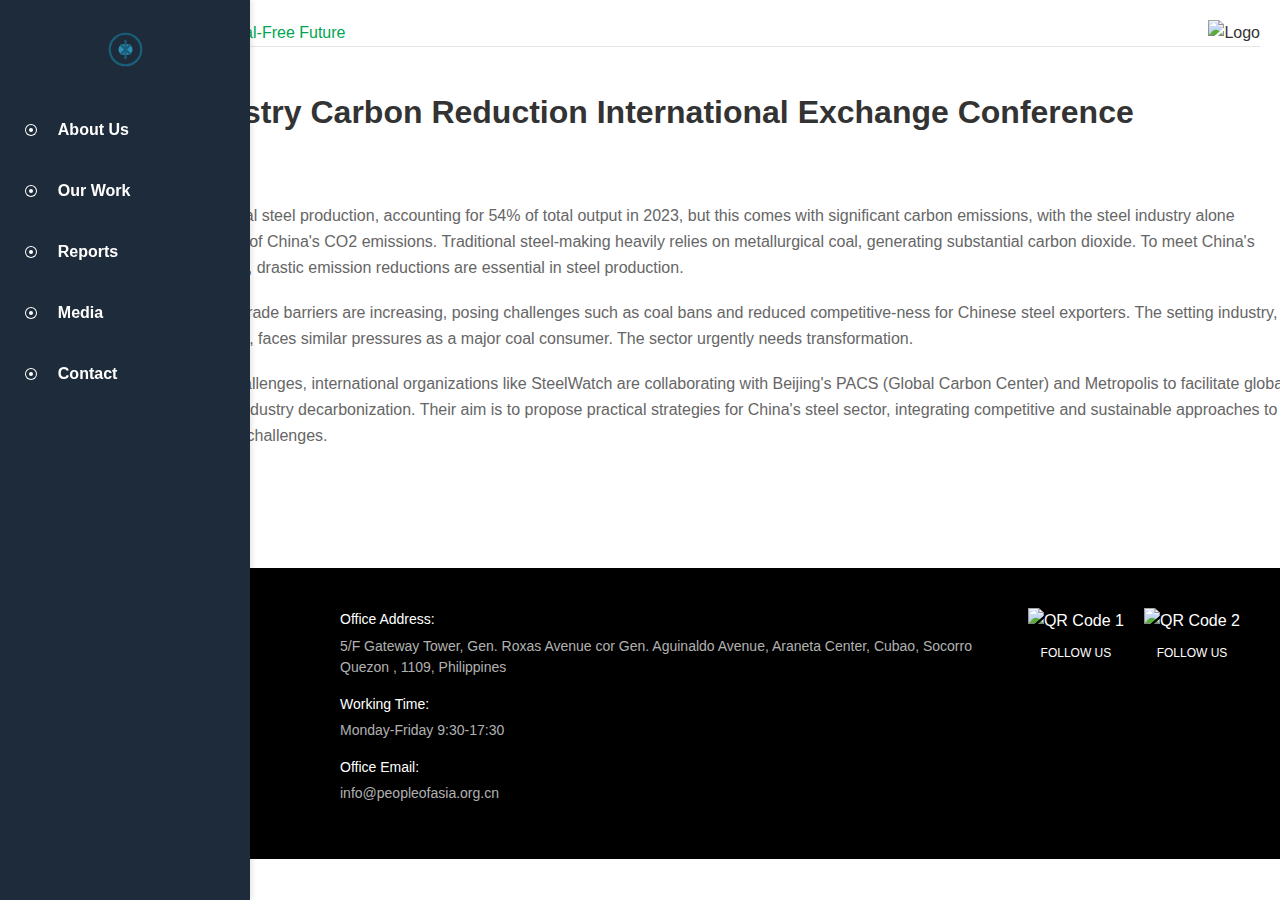
==== article.html @ 384244b8 "add list article .. page" ====
<!DOCTYPE html>
<html lang="en">
<head>
    <meta charset="UTF-8">
    <meta name="viewport" content="width=device-width, initial-scale=1.0">
    <title>Climate Risk Horizons</title>
    <link rel="stylesheet" href="styles.css">
    <link rel="stylesheet" href="base.css">
    <link rel="stylesheet" href="https://cdnjs.cloudflare.com/ajax/libs/font-awesome/6.0.0-beta3/css/all.min.css" integrity="sha384-k6RqeWeci5ZR/Lv4MR0sA0FfDOMpYy2f2w5gF4z5F5V5g5F5V5g5F5V5g5F5" crossorigin="anonymous">
</head>
<body>
    <header>
    <nav class="navbar">
        <div class="logo">
            <a href="/">
                <svg width="40" height="40" viewBox="0 0 40 40" fill="none" xmlns="http://www.w3.org/2000/svg">
                    <circle cx="20" cy="20" r="18" stroke="#1a5f7a" stroke-width="2.5"/>
                    <path d="M12 20C12 16.6863 14.6863 14 18 14H22C25.3137 14 28 16.6863 28 20V20C28 23.3137 25.3137 26 22 26H18C14.6863 26 12 23.3137 12 20V20Z" fill="#2c8fb5"/>
                    <path d="M20 10V30" stroke="#1a5f7a" stroke-width="2.5" stroke-linecap="round"/>
                    <path d="M15 15L25 25" stroke="#1a5f7a" stroke-width="2.5" stroke-linecap="round"/>
                    <path d="M25 15L15 25" stroke="#1a5f7a" stroke-width="2.5" stroke-linecap="round"/>
                </svg>
            </a>
        </div>
        <div class="menu-toggle">
            <i class="fas fa-bars"></i>
        </div>
        <div class="nav-links">
            <div class="dropdown">
                <a href="#about"><div class="dot"></div> <span>About Us</span></a>
                <div class="submenu">
                    <a href="#team">Team</a>
                    <a href="#history">History</a>
                </div>
            </div>
            <div class="dropdown">
                <a href="#work"><div class="dot"></div> <span>Our Work</span></a>
                <div class="submenu">
                    <a href="#projects">Projects</a>
                    <a href="#publications">Publications</a>
                </div>
            </div>
            <div class="dropdown">
                <a href="#reports"><div class="dot"></div><span>Reports</span></a>
                <div class="submenu" style="display: none;">
                    <a href="#annual">Annual Reports</a>
                    <a href="#research">Research Reports</a>
                </div>
            </div>
            <div class="dropdown">
                <a href="#media"><div class="dot"></div><span>Media</span></a>
                <div class="submenu">
                    <a href="#photos">Photos</a>
                    <a href="#videos">Videos</a>
                </div>
            </div>
            <div class="dropdown">
                <a href="#contact"><div class="dot"></div> <span>Contact</span></a>
                <div class="submenu">
                    <a href="#support">Support</a>
                    <a href="#feedback">Feedback</a>
                </div>
            </div>
        </div>
    </nav>
    <header>

    <main>
        <section>
            <div class="article-container">
                <nav class="breadcrumb">
                    <div class="what-we-do">WHAT WE DO</div>
                    <div class="separator">></div>
                    <div class="current-page">Coal-Free Future</div>
                    <div class="logo-container">
                        <img src="https://via.placeholder.com/100x50" alt="Logo">
                    </div>
                </nav>

                <div class="article-content">
                    <h1>Steel Industry Carbon Reduction International Exchange Conference</h1>
                    
                    <div class="article-image">
                        <img src="https://via.placeholder.com/710x430" alt="Steel Industry">
                    </div>

                    <div class="article-text">
                        <p>China dominates global steel production, accounting for 54% of total output in 2023, but this comes with significant carbon emissions, with the steel industry alone contributing over 15% of China's CO2 emissions. Traditional steel-making heavily relies on metallurgical coal, generating substantial carbon dioxide. To meet China's "Dual Carbon Targets", drastic emission reductions are essential in steel production.</p>
                        
                        <p>Internationally, green trade barriers are increasing, posing challenges such as coal bans and reduced competitive-ness for Chinese steel exporters. The setting industry, crucial for steelmaking, faces similar pressures as a major coal consumer. The sector urgently needs transformation.</p>
                        
                        <p>Recognizing these challenges, international organizations like SteelWatch are collaborating with Beijing's PACS (Global Carbon Center) and Metropolis to facilitate global discussions on steel industry decarbonization. Their aim is to propose practical strategies for China's steel sector, integrating competitive and sustainable approaches to meet global transition challenges.</p>
                    </div>
                </div>
            </div>
        </section>
    
    </main>
    <footer>
        <div class="container">
            <div class="footer-content">
                <div class="footer-logo">
                    <img src="https://via.placeholder.com/200x100" alt="People of Asia for Climate Solutions">
                </div>
                <div class="footer-contact-info">
                    <div class="contact-item">
                        <span>Office Address:</span>
                        <p>5/F Gateway Tower, Gen. Roxas Avenue cor Gen. Aguinaldo Avenue, Araneta Center, Cubao, Socorro Quezon , 1109, Philippines</p>
                    </div>
                    <div class="contact-item">
                        <span>Working Time:</span>
                        <p>Monday-Friday 9:30-17:30</p>
                    </div>
                    <div class="contact-item">
                        <span>Office Email:</span>
                        <p>info@peopleofasia.org.cn</p>
                    </div>
                </div>
                <div class="footer-qr-codes">
                    <div class="qr-code">
                        <img src="https://via.placeholder.com/100x100" alt="QR Code 1">
                        <p>FOLLOW US</p>
                    </div>
                    <div class="qr-code">
                        <img src="https://via.placeholder.com/100x100" alt="QR Code 2">
                        <p>FOLLOW US</p>
                    </div>
                </div>
            </div>
        </div>
    </footer>

    <script src="script.js"></script>

</body>
</html>
---- styles.css ----
/* 全局样式 */
:root {
    --primary-color: #1a5f7a;
    --secondary-color: #2c8fb5;
    --text-color: #333;
    --light-bg: #f5f5f5;
    --nav-bg: #1e2b3a;  /* 添加墨蓝色背景 */
}

* {
    margin: 0;
    padding: 0;
    box-sizing: border-box;
}

body {
    font-family: 'Open Sans', sans-serif;
    line-height: 1.6;
    color: var(--text-color);
}

.container {
    max-width: 1200px;
    margin: 0 auto;
    padding: 0 20px;
}

main{
    z-index: 0;
}

/* 导航栏样式 */
.navbar {
    background: var(--nav-bg);
    padding: 1.5rem 0.8rem;
    box-shadow: 2px 0 5px rgba(0,0,0,0.1);
    position: fixed;
    height: 100vh;
    left: 0;
    top: 0;
    width: 70px;
    z-index: 1000;
    display: flex;
    flex-direction: column;
    align-items: center;
    transition: all 0.3s ease;
    overflow: hidden;
}

/* 导航栏圆点样式 */
.dot {
    width: 10px;
    height: 10px;
    border-radius: 50%;
    background-color: white;
    border: 3px solid  var(--nav-bg);
    box-shadow: 0 0 0 1px white;
}

.navbar:hover {
    width: 250px;
}

.logo {
    margin-bottom: 2rem;
    width: 100%;
    display: flex;
    justify-content: center;
    padding: 0.5rem;
}

.logo a {
    display: flex;
    align-items: center;
    justify-content: center;
    transition: transform 0.3s ease;
}

.logo svg {
    width: 35px;
    height: 35px;
}

.nav-links {
    display: flex;
    flex-direction: column;
    gap: 1rem;
    width: 100%;
}

.nav-links a {
    text-decoration: none;
    color: white;
    font-weight: 600;
    transition: all 0.3s ease;
    padding: 0.8rem;
    width: 100%;
    text-align: left;
    white-space: nowrap;
    display: flex;
    align-items: center;
    gap: 1rem;
    position: relative;
    height: 45px; /* 固定高度 */
    box-sizing: border-box;
}

.nav-links a:hover {
    color: var(--secondary-color);
    background: rgba(255, 255, 255, 0.1);
}

.nav-links a i {
    font-size: 1.2rem;
    min-width: 35px;
    text-align: center;
    transition: transform 0.3s ease;
    opacity: 1;
    transform: translateX(0);
}

.nav-links a span {
    opacity: 0;
    transform: translateX(-10px);
    transition: all 0.3s ease;
    display: none;
    white-space: nowrap;
    position: absolute;
    left: 45px; /* 与图标的宽度对应 */
}

.navbar:hover .nav-links a span {
    opacity: 1;
    transform: translateX(0);
    display: inline-block;
}

/* 子菜单样式 */
.navbar .submenu {
    max-height: 0;
    overflow: hidden;
    transition: max-height 0.1s ease-in-out;
    z-index: 1;
}

.navbar .dropdown:hover .submenu {
    max-height: 200px; /* Adjust as needed */
}

/* 子菜单项样式 */
.nav-links .submenu  a {
    text-decoration: none;
    color: #0e6ba8;
    font-weight: 600;
    transition: all 0.3s ease;
    padding: 1.2rem 2.8rem;
    width: 100%;
    text-align: left;
    white-space: nowrap;
    display: flex;
    align-items: center;
    gap: 1rem;
    position: relative;
    height: 25px; /* 固定高度 */
    box-sizing: border-box;
}

.nav-links .submenu  a:hover{
    color: #002c4e;
    background-color: #1178ba;
}

/* 移动端样式调整 */
@media (max-width: 768px) {
    body {
        padding-top: 70px;
    }

    .navbar {
        width: 100%;
        height: 70px;
        padding: 1rem;
        flex-direction: row;
        justify-content: space-between;
        align-items: center;
        position: fixed;
        top: 0;
        left: 0;
        overflow: visible;
        background-color: var(--nav-bg);
    }

    .logo {
        margin-bottom: 0;
        width: auto;
        padding: 0;
    }

    .logo svg {
        width: 30px;
        height: 30px;
    }

    .nav-links {
        display: none;
        position: fixed;
        top: 70px;
        left: 0;
        right: 0;
        bottom: 0;
        background-color: var(--nav-bg);
        padding: 0;
        margin: 0;
        height: calc(100vh - 70px);
        overflow-y: auto;
        flex-direction: column;
        z-index: 999;
        transition: none;
    }

    .nav-links.active {
        display: flex;
    }

    .nav-links a {
        padding: 1rem 1.5rem;
        height: auto;
        width: 100%;
        border-bottom: 1px solid rgba(255, 255, 255, 0.1);
        display: flex;
        align-items: center;
        color: white;
        background: none;
        transition: background-color 0.3s ease;
    }

    .nav-links a:hover {
        background-color: rgba(255, 255, 255, 0.1);
    }

    .nav-links a i {
        min-width: 24px;
        margin-right: 1rem;
        opacity: 1;
        transform: none;
    }

    .nav-links a span {
        position: static;
        opacity: 1;
        transform: none;
        display: inline-block;
        white-space: normal;
        color: white;
    }

    .menu-toggle {
        display: flex;
        align-items: center;
        justify-content: center;
        font-size: 1.5rem;
        color: white;
        cursor: pointer;
        padding: 0.5rem;
        width: 40px;
        height: 40px;
        z-index: 1001;
        background: none;
        border: none;
    }

    .menu-toggle:hover {
        background-color: rgba(255, 255, 255, 0.1);
        border-radius: 4px;
    }

    main {
        margin-left: 0;
        width: 100%;
        padding-top: 0;
    }

    .navbar:hover {
        width: 100%;
    }

    .navbar:hover ~ main {
        margin-left: 0;
        width: 100%;
    }

    .navbar:hover .nav-links a span {
        opacity: 1;
        transform: none;
    }
}

/* 主内容区域样式 */
main {
    margin-left: 70px;
    width: calc(100% - 70px);
    transition: margin-left 0.3s ease, width 0.3s ease;
}

.navbar:hover ~ main {
    margin-left: 250px;
    width: calc(100% - 250px);
}

/* 标题下划线样式 */
.line-container {
    display: flex;
    justify-content: center; /* 水平居中对齐 */
    position: relative; /* 使子元素可以绝对定位 */
}

.line {
    margin: 0; /* 移除之前的margin */
}

.thin-line {
    width: 100%;
    height: 1px;
    background-color: #e5e5e5; /* 更新细线颜色 */
}

.thick-line {
    position: absolute; /* 绝对定位 */
    top: -1px; /* 与细线重叠 */
    width: 280px; /* 粗线宽度 */
    height: 3px; /* 粗线高度 */
    background-color: #f8931f; /* 粗线颜色 */
}

/* 英雄区域样式 */
.hero {
    height: 100vh;
    background: linear-gradient(rgba(0,0,0,0.5), rgba(0,0,0,0.5));
    display: flex;
    align-items: center;
    justify-content: center;
    text-align: center;
    color: white;
    padding-top: 60px;
}

.hero-content {
    max-width: 800px;
    padding: 0 20px;
}

.hero-content h1 {
    font-size: 3.5rem;
    margin-bottom: 1rem;
    font-weight: 700;
}

.hero-content p {
    font-size: 1.5rem;
    opacity: 0.9;
}

/* 关于我们部分样式 */
.about-section {
    padding: 5rem 0;
    background: var(--light-bg);
}

.about-section h2 {
    font-size: 2.5rem;
    margin-bottom: 2rem;
    color: var(--primary-color);
}

.about-section p {
    font-size: 1.1rem;
    max-width: 800px;
    margin: 0 auto;
}

/* 工作展示部分样式 */
.work-section {
    padding: 5rem 0;
    background: white;
}

.work-section h2 {
    font-size: 2.5rem;
    /* margin-bottom: 2rem; */
    color: var(--primary-color);
    text-align: center;
}

.work-grid {
    display: grid;
    grid-template-columns: repeat(auto-fit, minmax(280px, 1fr));
    gap: 2rem;
    margin-top: 2rem;
}

.work-item {
    background: white;
    padding: 2rem;
    border-radius: 8px;
    box-shadow: 0 2px 15px rgba(0,0,0,0.1);
    transition: transform 0.3s ease, box-shadow 0.3s ease;
}

.work-item:hover {
    transform: translateY(-5px);
    box-shadow: 0 5px 20px rgba(0,0,0,0.15);
}

.work-item h3 {
    color: var(--primary-color);
    margin-bottom: 1rem;
    font-size: 1.5rem;
}

.work-item p {
    color: var(--text-color);
    opacity: 0.8;
}

/* 报告部分样式 */
.reports-section {
    padding: 5rem 0;
    background: var(--light-bg);
}

.reports-section h2 {
    font-size: 2.5rem;
    margin-bottom: 2rem;
    color: var(--primary-color);
    text-align: center;
}

.reports-grid {
    display: grid;
    grid-template-columns: repeat(auto-fit, minmax(300px, 1fr));
    gap: 2rem;
    margin-top: 2rem;
}



/* 响应式设计 */
@media (max-width: 768px) {
    .navbar {
        width: 100%;
        height: auto;
        padding: 1rem;
        flex-direction: row;
        justify-content: space-between;
    }

    .logo {
        margin-bottom: 0;
    }

    .nav-links {
        display: none;
    }

    main, footer {
        margin-left: 0;
        width: 100%;
        margin-top: 70px;
    }

    .hero {
        padding-top: 70px;
    }

    .hero-content h1 {
        font-size: 2.5rem;
    }
    
    .hero-content p {
        font-size: 1.2rem;
    }

    .work-grid {
        grid-template-columns: 1fr;
    }
}

/* 动画效果 */
@keyframes fadeIn {
    from {
        opacity: 0;
        transform: translateY(20px);
    }
    to {
        opacity: 1;
        transform: translateY(0);
    }
}

.fade-in {
    animation: fadeIn 1s ease-out;
}

/* 移动端菜单按钮 */
@media (max-width: 768px) {
    .menu-toggle {
        display: block;
        font-size: 1.5rem;
        cursor: pointer;
    }

    .nav-links.active {
        display: flex;
        position: absolute;
        top: 70px;
        left: 0;
        right: 0;
        background:linear-gradient(rgba(0,0,0,0.5), rgba(0,0,0,0.5));
        padding: 1rem;
        box-shadow: 0 2px 5px rgba(0,0,0,0.1);
    }
}

/* 通用部分样式 */
.section {
    padding: 80px 0;
}

.container {
    max-width: 1200px;
    margin: 0 auto;
    padding: 0 20px;
}

h2 {
    font-size: 2.5rem;
    color: #002c4e;

    text-align: center;
}

/* What We Do 部分样式 */
.services-grid {
    display: flex;
    flex-direction: column;
    gap: 40px;
    margin-top: 40px;
}

.service-item {
    display: flex;
    gap: 30px;
    align-items: center;
}

.service-item.reverse {
    flex-direction: row-reverse;
}

.service-content {
    flex: 1;
}

.service-image {
    flex: 1;
}

.service-image img {
    width: 100%;
    height: auto;
    object-fit: cover;
}

.service-category {
    color: #00A551;
    font-size: 14px;
    margin-bottom: 10px;
    text-transform: uppercase;
}

.service-content h3 {
    font-size: 24px;
    margin: 10px 0;
    color: #333;
}

.service-content p {
    color: #666;
    margin-bottom: 20px;
    line-height: 1.6;
}

.read-more {
    display: inline-flex;
    align-items: center;
    color: #00A551;
    text-decoration: none;
    font-size: 14px;
    text-transform: uppercase;
}

.read-more:hover {
    text-decoration: underline;
}

/* 响应式设计 */
@media (max-width: 768px) {
    .service-item {
        flex-direction: column;
    }
    
    .service-item.reverse {
        flex-direction: column;
    }
}

/* News and Events 部分样式 */
.news-grid {
    display: grid;
    grid-template-columns: repeat(auto-fit, minmax(350px, 1fr));
    gap: 30px;
}

.news-item {
    background: #fff;
    border-radius: 10px;
    overflow: hidden;
    box-shadow: 0 4px 15px rgba(0, 0, 0, 0.1);
}

.news-item img {
    width: 100%;
    height: 250px;
    object-fit: cover;
}

.news-content {
    padding: 20px;
}

/* Who We Are Section */
#who-we-are {
    padding: 60px 0;
}

#who-we-are h2 {
    text-align: center;
    color: #003366;
    margin-bottom: 10px;
}

.join-us {
    display: flex;
    gap: 40px;
    margin: 40px 0;
    align-items: flex-start;
}

.join-text {
    flex: 1;
}

.join-text h3 {
    color: #00A651;
    margin-bottom: 20px;
    font-size: 24px;
}

.join-photo {
    width: 45%;
    border-radius: 8px;
}

.board-members {
    margin: 60px 0;
}

.board-members h3 {
    color: #00A651;
    margin-bottom: 20px;
    font-size: 24px;
}

.board-members > p {
    margin-bottom: 40px;
    line-height: 1.6;
}

.members-grid {
    display: grid;
    grid-template-columns: repeat(3, 1fr);
    gap: 30px;
}

.member-card {
    position: relative;
    overflow: hidden;
    border-radius: 8px;
}

.member-card:hover .member-info {
    opacity: 0;
    transition: opacity 0.1s ease;
}

.member-card:hover .member-info-out {
    display: block;
    transform: translateY(-100%);
    transition: transform 0.3s ease;
}

.member-card img {
    width: 100%;
    height: auto;
    display: block;
}

.member-info{
    padding: 15px;
    background: rgba(255, 255, 255, 0.5); /* 设置为半透明白色 */
    position: absolute;
    bottom: 0;
    left: 0;
    width: 100%;
}

.member-info h4 {
    color: #333;
    margin-bottom: 5px;
}

.member-info .designation p {
    color: #666;
    font-size: 14px;
}

.member-info .description p {
    color: #666;
    font-size: 14px;
}

.member-info-out{
    display: none;
    position: absolute;
    bottom: -390px;
    left: 0;
    width: 100%;
    transition: transform 0.3s ease;
    padding: 15px;
    background: rgba(255, 255, 255, 0.5); /* 设置为半透明白色 */
    overflow: hidden;
}

.member-info-out h4 {
    color: #333;
    margin-bottom: 5px;
}

.member-info-out .designation p {
    color: #666;
    font-size: 14px;
}

.member-info-out .description p {
    color: #666;
    font-size: 14px;
}

.cooperative-partners {
    margin: 60px 0;
}

.cooperative-partners h3 {
    color: #00A651;
    margin-bottom: 20px;
    font-size: 24px;
}

.cooperative-partners > p {
    margin-bottom: 40px;
    line-height: 1.6;
}

.partners-grid {
    display: grid;
    grid-template-columns: repeat(5, 1fr);
    gap: 20px;
    align-items: center;
}

.partners-grid img {
    width: 100%;
    height: auto;
    filter: grayscale(100%);
    transition: filter 0.3s ease;
}

.partners-grid img:hover {
    filter: grayscale(0%);
}

.job-ads {
    margin: 60px 0;
}

.job-ads h3 {
    color: #00A651;
    margin-bottom: 20px;
    font-size: 24px;
}

.job-content {
    display: flex;
    gap: 40px;
    align-items: flex-start;
}

.job-text {
    flex: 1;
}

.job-photo {
    width: 45%;
    border-radius: 8px;
}

.read-more {
    display: inline-block;
    color: #00A651;
    text-decoration: none;
    margin-top: 20px;
}

/* Responsive Styles */
@media (max-width: 1024px) {
    .members-grid {
        grid-template-columns: repeat(2, 1fr);
    }
    
    .partners-grid {
        grid-template-columns: repeat(3, 1fr);
    }
}

@media (max-width: 768px) {
    .join-us, .job-content {
        flex-direction: column;
    }
    
    .join-photo, .job-photo {
        width: 100%;
        margin-top: 20px;
    }
    
    .members-grid {
        grid-template-columns: repeat(2, 1fr);
    }
    
    .partners-grid {
        grid-template-columns: repeat(2, 1fr);
    }
}

@media (max-width: 480px) {
    .members-grid, .partners-grid {
        grid-template-columns: 1fr;
    }
}



/* Swiper Styles */
.swiper-container {
    position: relative;
    width: 100%;
    height: 100vh;
    overflow: hidden;
}

.mySwiper2 {
    width: 100%;
    height: calc(100vh - 100px);
}

.mySwiper {
    height: 100px;
    box-sizing: border-box;
    padding: 10px 0;
    position: absolute;
    bottom: 0;
    left: 0;
    width: 100%;
    background: rgba(0, 0, 0, 0.5);
    display: flex;
    justify-content: center;
}

.mySwiper .swiper-wrapper{
    display: flex;
    justify-content: center; /* 确保居中 */
    align-items: center; /* 垂直居中 */
    flex-wrap: nowrap; /* 确保不换行 */
}

.mySwiper .swiper-wrapper .swiper-slide {
    width: 115px;
    height: 70px;
    opacity: 0.4;
    cursor: pointer;
    flex: 0 0 115px; /* 确保宽度固定 */
    flex-shrink: 0; /* 防止缩小 */
    background-color: #0e6ba8;
    
}

.mySwiper .swiper-slide img {
    width: 100%;
    height: auto; /* 自适应高度 */
    max-width: 115px; /* 最大宽度 */
    max-height: 70px; /* 最大高度 */
    border: 1px solid #fff;
    object-fit: contain; /* 保持比例 */
}

.mySwiper .swiper-wrapper .swiper-slide-thumb-active {
    opacity: 1;
}

.swiper-slide img {
    display: block;
    width: 100%;
    height: 100%;
    object-fit: cover;
}

.swiper-button-next,
.swiper-button-prev {
    color: #fff;
    background: rgba(0, 0, 0, 0.5);
    width: 40px;
    height: 40px;
    border-radius: 50%;
    transition: background 0.3s ease;
}

.swiper-button-next:hover,
.swiper-button-prev:hover {
    background: rgba(0, 0, 0, 0.7);
}

.swiper-button-next:after,
.swiper-button-prev:after {
    font-size: 20px;
}

/* News Section Styles */
#news {
    padding: 60px 0;
}

#news h2 {
    text-align: center;
    color: #003366;
    margin-bottom: 10px;
}

.read-more-container {
    text-align: center;
    margin-bottom: 40px;
}

.read-more {
    display: inline-block;
    padding: 5px 15px;
    border: 1px solid #ccc;
    border-radius: 20px;
    color: #666;
    font-size: 14px;
}

/* Press Center Styles */
.press-center {
    margin-bottom: 60px;
}

.press-center h3 {
    color: #00A651;
    margin-bottom: 30px;
    font-size: 24px;
}

.news-grid {
    display: grid;
    grid-template-columns: repeat(3, 1fr);
    gap: 30px;
    margin-bottom: 40px;
}

.news-item {
    background: #fff;
    box-shadow: 0 2px 10px rgba(0,0,0,0.1);
    border-radius: 8px;
    overflow: hidden;
}

.news-item img {
    width: 100%;
    height: 200px;
    object-fit: cover;
}

.news-item h4 {
    padding: 20px 20px 10px;
    font-size: 18px;
    color: #333;
    line-height: 1.4;
}

.news-item p {
    padding: 0 20px;
    color: #666;
    font-size: 14px;
    line-height: 1.6;
    margin-bottom: 20px;
}

.read-continue {
    display: block;
    padding: 0 20px 20px;
    color: #00A651;
    text-decoration: none;
    font-size: 14px;
}

/* Report Center Styles */
.report-center h3 {
    color: #00A651;
    margin-bottom: 30px;
    font-size: 24px;
}

.report-grid {
    display: grid;
    grid-template-columns: repeat(4, 1fr);
    gap: 20px;
}

.report-item {
    position: relative;
    aspect-ratio: 3/4;
    overflow: hidden;
    border-radius: 8px;
    box-shadow: 0 2px 10px rgba(0,0,0,0.1);
}

.report-item img {
    width: 100%;
    height: 100%;
    object-fit: cover;
    transition: transform 0.3s ease;
}

.report-item:hover img {
    transform: scale(1.05);
}

/* Responsive Styles */
@media (max-width: 1024px) {
    .news-grid {
        grid-template-columns: repeat(2, 1fr);
    }
    
    .report-grid {
        grid-template-columns: repeat(3, 1fr);
    }
}

@media (max-width: 768px) {
    .news-grid {
        grid-template-columns: 1fr;
    }
    
    .report-grid {
        grid-template-columns: repeat(2, 1fr);
    }
}

@media (max-width: 480px) {
    .report-grid {
        grid-template-columns: 1fr;
    }
}

/* where-we-are Section */
#where-we-are {
    padding: 60px 0;
}

#where-we-are h2 {
    text-align: center;
    color: #003366;
    margin-bottom: 10px;
}

#where-we-are .where-text{
    padding: 10px;
 
    color: #666;
    font-size: 16px;
    line-height: 1.6;
    margin-bottom: 40px
}

.read-more-section {
    text-align: center;
    margin: 40px 0;
}

.read-more-btn {
    display: inline-flex;
    flex-direction: column;
    align-items: center;
    text-decoration: none;
    color: #00A651;
}

.read-more-text {
    font-size: 16px;
    font-weight: 500;
    margin-bottom: 10px;
}

.read-more-lines {
    position: relative;
    width: 40px;
    height: 20px;
}

.read-more-lines::before,
.read-more-lines::after {
    content: '';
    position: absolute;
    left: 50%;
    transform: translateX(-50%);
    width: 100%;
    height: 2px;
    background-color: #00A651;
}

.read-more-lines::before {
    top: 0;
}

.read-more-lines::after {
    bottom: 0;
}

.contact-section {
    display: flex;
    gap: 40px;
    margin-top: 60px;
}

.contact-info {
    flex: 1;
}

.info-item {
    display: flex;
    gap: 20px;
    margin-bottom: 30px;
}

.info-icon {
    width: 40px;
    height: 40px;
    background-color: #00A651;
    border-radius: 50%;
    display: flex;
    align-items: center;
    justify-content: center;
    color: white;
}

.info-content h3 {
    color: #00A651;
    font-size: 14px;
    margin-bottom: 5px;
}

.info-content p {
    color: #666;
    font-size: 14px;
    line-height: 1.5;
}

.contact-form {
    flex: 1;
}

.contact-form h3 {
    color: #333;
    margin-bottom: 20px;
}

.form-row {
    display: flex;
    gap: 20px;
    margin-bottom: 20px;
}

.contact-form input,
.contact-form textarea {
    width: 100%;
    padding: 12px;
    border: 1px solid #ddd;
    border-radius: 4px;
    margin-bottom: 20px;
    background-color: #f5f5f5;
}

.contact-form textarea {
    height: 150px;
    resize: none;
}

.send-message-btn {
    background-color: #00A651;
    color: white;
    padding: 12px 30px;
    border: none;
    border-radius: 4px;
    cursor: pointer;
    font-weight: 500;
    transition: background-color 0.3s;
}

.send-message-btn:hover {
    background-color: #008c44;
}
---- base.css ----
.breadcrumb {
    display: flex;
    align-items: center;
    justify-content: space-between; /* 使内容分散对齐 */
    margin-bottom: 40px;
    border-bottom: 1px solid #e5e5e5;
}

.logo-container {
    margin-left: auto; /* 将logo推到右边 */
}


/* 全局样式 */
:root {
    --primary-color: #1a5f7a;
    --secondary-color: #2c8fb5;
    --text-color: #333;
    --light-bg: #f5f5f5;
    --nav-bg: #1e2b3a;  /* 添加墨蓝色背景 */
}

* {
    margin: 0;
    padding: 0;
    box-sizing: border-box;
}

body {
    font-family: 'Open Sans', sans-serif;
    line-height: 1.6;
    color: var(--text-color);
}

.container {
    max-width: 1800px;
    margin: 0 auto;
    padding: 0 20px;
}

main{
    z-index: 0;
}



/* 文章内容样式 */
.article-container {
    max-width: 1800px;
    margin: 0 auto;
    padding: 20px;
    margin-bottom: 5rem;
}

.article-content{
    width: 1200px;
    margin: auto;
}

.breadcrumb {
    display: flex;
    align-items: center;
    gap: 10px;
    margin-bottom: 40px;
}

.index-page-title {
    font-weight: bold;
    color: #333;
}

.separator {
    color: #00A651;
}

.current-page {
    color: #00A651;
}



/* 响应式样式 */
@media (max-width: 768px) {
    .article-container {
        padding: 15px;
    }

    .article-content h1 {
        font-size: 24px;
    }
}




/* 响应式样式 */
@media (max-width: 768px) {
    .article-item {
        flex-direction: column;
        gap: 20px;
    }

    .article-image {
        flex: 0 0 auto;
    }

    .article-info {
        padding-top: 25px;
    }

    .article-info h2 {
        font-size: 20px;
    }

    .read-more {
        align-self: flex-start; /* 在移动端左对齐 */
    }
}

/* 页脚样式 */
footer {
    background-color: #000;
    color: #fff;
    padding: 40px 0;
    margin-left: 60px;
    width: calc(100% - 60px);
    transition: margin-left 0.3s ease, width 0.3s ease;
}

.navbar:hover ~ footer {
    margin-left: 250px;
    width: calc(100% - 250px);
}

.footer-content {
    display: flex;
    justify-content: space-between;
    align-items: flex-start;
    gap: 40px;
    margin: 0 auto;
    max-width: 1200px;
    padding: 0 20px;
}

.footer-logo img {
    max-width: 200px;
    height: auto;
}

.footer-contact-info {
    flex: 1;
}

.contact-item {
    margin-bottom: 15px;
}

.contact-item span {
    display: block;
    color: #fff;
    font-size: 14px;
    margin-bottom: 5px;
}

.contact-item p {
    color: rgba(255, 255, 255, 0.7);
    font-size: 14px;
    line-height: 1.5;
    margin: 0;
}

.footer-qr-codes {
    display: flex;
    gap: 20px;
}

.qr-code {
    text-align: center;
}

.qr-code img {
    width: 100px;
    height: 100px;
    margin-bottom: 10px;
}

.qr-code p {
    color: #fff;
    font-size: 12px;
    margin: 0;
}

@media (max-width: 768px) {
    footer {
        margin-left: 0;
        width: 100%;
    }

    .footer-content {
        flex-direction: column;
        align-items: center;
        text-align: center;
    }

    .footer-logo {
        margin-bottom: 30px;
    }

    .footer-qr-codes {
        margin-top: 30px;
    }
}



/* 文章列表样式 */
.article-list-container{
    width: 1750px;
    box-sizing: border-box;
}

.article-content h1 {
    font-size: 32px;
    color: #333;
    margin-bottom: 30px;
}

.article-image {
    width: 100%;
    margin-bottom: 10px;
}

.article-image img {
    width: 100%;
    height: auto;
    object-fit: cover;
}

.article-text {
    color: #666;
    line-height: 1.6;
}

.article-text p {
    margin-bottom: 20px;
}
.article-list {
    display: flex;
    flex-direction: column;
    gap: 30px;
}

.article-item {
    display: flex;
    gap: 30px;
    padding-top: 10px;
    padding-bottom: 10px;
    padding-left: 10px;
    border-bottom: 1px solid #eee;
}

.article-item:hover{
    box-shadow: 2px 0px 10px rgba(0, 0, 0, 0.1);
}
.article-image {
    flex: 0 0 650px;
}

.article-image img {
    width: 100%;
    height: 365px;
    object-fit: cover;
}

.article-info {
    flex: 6;
    display: flex;
    flex-direction: column;
    position: relative; /* 添加相对定位 */

}

.date {
    flex: 1;
    display: flex;
    color: #999;
    font-size: 14px;
}

.article-info h2 {
    font-size: 24px;
    color: #333;
    margin-bottom: 15px;
    line-height: 1.3;
    text-align: left;
}

.article-info p {
    color: #666;
    line-height: 1.6;
    margin-bottom: 20px;
    flex-grow: 0.5;
}

.read-more {
    align-self: flex-end; /* 右对齐 */
    display: inline-block;
    padding: 8px 16px;
    background-color: #00A651;
    color: white;
    text-decoration: none;
    border-radius: 4px;
    font-size: 14px;
    transition: background-color 0.3s;
    margin-top: 0; /* 推到底部 */
    flex-grow: 1; 
}

.read-more:hover {
    background-color: #008c44;
}
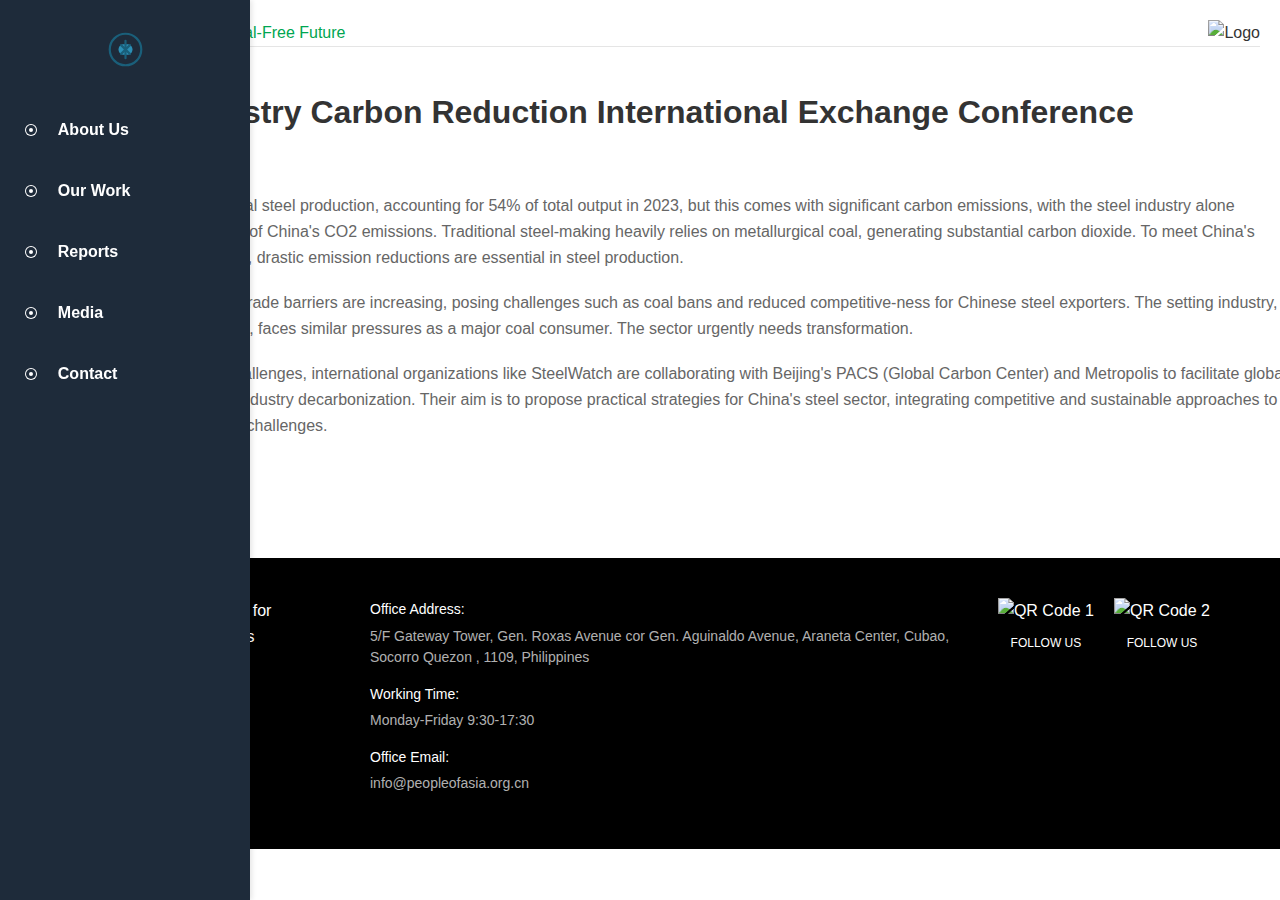
==== commit d4e961e5: "'更新了md'" ====
--- a/article.html
+++ b/article.html
@@ -73,7 +73,7 @@
                     <div class="separator">></div>
                     <div class="current-page">Coal-Free Future</div>
                     <div class="logo-container">
-                        <img src="https://via.placeholder.com/100x50" alt="Logo">
+                        <img src="https://dummyimage.com/100x50" alt="Logo">
                     </div>
                 </nav>
 
@@ -81,7 +81,7 @@
                     <h1>Steel Industry Carbon Reduction International Exchange Conference</h1>
                     
                     <div class="article-image">
-                        <img src="https://via.placeholder.com/710x430" alt="Steel Industry">
+                        <img src="https://dummyimage.com/710x430" alt="Steel Industry">
                     </div>
 
                     <div class="article-text">
@@ -100,7 +100,7 @@
         <div class="container">
             <div class="footer-content">
                 <div class="footer-logo">
-                    <img src="https://via.placeholder.com/200x100" alt="People of Asia for Climate Solutions">
+                    <img src="https://dummyimage.com/200x100" alt="People of Asia for Climate Solutions">
                 </div>
                 <div class="footer-contact-info">
                     <div class="contact-item">
@@ -118,11 +118,11 @@
                 </div>
                 <div class="footer-qr-codes">
                     <div class="qr-code">
-                        <img src="https://via.placeholder.com/100x100" alt="QR Code 1">
+                        <img src="https://dummyimage.com/100x100" alt="QR Code 1">
                         <p>FOLLOW US</p>
                     </div>
                     <div class="qr-code">
-                        <img src="https://via.placeholder.com/100x100" alt="QR Code 2">
+                        <img src="https://dummyimage.com/100x100" alt="QR Code 2">
                         <p>FOLLOW US</p>
                     </div>
                 </div>
--- a/styles.css
+++ b/styles.css
@@ -332,33 +332,7 @@
     background-color: #f8931f; /* 粗线颜色 */
 }
 
-/* 英雄区域样式 */
-.hero {
-    height: 100vh;
-    background: linear-gradient(rgba(0,0,0,0.5), rgba(0,0,0,0.5));
-    display: flex;
-    align-items: center;
-    justify-content: center;
-    text-align: center;
-    color: white;
-    padding-top: 60px;
-}
-
-.hero-content {
-    max-width: 800px;
-    padding: 0 20px;
-}
-
-.hero-content h1 {
-    font-size: 3.5rem;
-    margin-bottom: 1rem;
-    font-weight: 700;
-}
-
-.hero-content p {
-    font-size: 1.5rem;
-    opacity: 0.9;
-}
+
 
 /* 关于我们部分样式 */
 .about-section {
@@ -527,9 +501,9 @@
 }
 
 .container {
-    max-width: 1200px;
+    max-width: 1650px;
     margin: 0 auto;
-    padding: 0 20px;
+    padding: 0;
 }
 
 h2 {
@@ -689,7 +663,7 @@
 .members-grid {
     display: grid;
     grid-template-columns: repeat(3, 1fr);
-    gap: 30px;
+    gap: 70px;
 }
 
 .member-card {
@@ -698,16 +672,7 @@
     border-radius: 8px;
 }
 
-.member-card:hover .member-info {
-    opacity: 0;
-    transition: opacity 0.1s ease;
-}
-
-.member-card:hover .member-info-out {
-    display: block;
-    transform: translateY(-100%);
-    transition: transform 0.3s ease;
-}
+
 
 .member-card img {
     width: 100%;
@@ -742,13 +707,27 @@
 .member-info-out{
     display: none;
     position: absolute;
-    bottom: -390px;
+    bottom: 0;
     left: 0;
     width: 100%;
-    transition: transform 0.3s ease;
+    height: 100%;
+    transition: transform 0.5s ease;
     padding: 15px;
-    background: rgba(255, 255, 255, 0.5); /* 设置为半透明白色 */
+    background: rgba(255, 255, 255); /* 设置为半透明白色 */
+    opacity: 0;
     overflow: hidden;
+    transform: translateY(20px); /* 设置初始位置 */
+}
+
+.member-card:hover .member-info {
+    opacity: 0;
+    transition: opacity 0.1s ease;
+}
+
+.member-card:hover .member-info-out {
+    display: block;
+    transform: translateY(0); 
+    opacity: 0.5;
 }
 
 .member-info-out h4 {
--- a/base.css
+++ b/base.css
@@ -35,7 +35,7 @@
 .container {
     max-width: 1800px;
     margin: 0 auto;
-    padding: 0 20px;
+    padding: 0 50px;
 }
 
 main{
@@ -225,16 +225,6 @@
     margin-bottom: 30px;
 }
 
-.article-image {
-    width: 100%;
-    margin-bottom: 10px;
-}
-
-.article-image img {
-    width: 100%;
-    height: auto;
-    object-fit: cover;
-}
 
 .article-text {
     color: #666;
@@ -257,20 +247,32 @@
     padding-bottom: 10px;
     padding-left: 10px;
     border-bottom: 1px solid #eee;
+    padding: 40px;
 }
 
 .article-item:hover{
     box-shadow: 2px 0px 10px rgba(0, 0, 0, 0.1);
 }
+
+ /* 鼠标悬停时放大图片 */
+/* .article-item:hover .article-image img {
+    transform: scale(1.1);
+} */
+
+
 .article-image {
+
     flex: 0 0 650px;
 }
 
 .article-image img {
     width: 100%;
-    height: 365px;
+    height: auto;
+
     object-fit: cover;
-}
+    transition: transform 0.3s ease; /* 添加平滑过渡效果 */
+}
+
 
 .article-info {
     flex: 6;
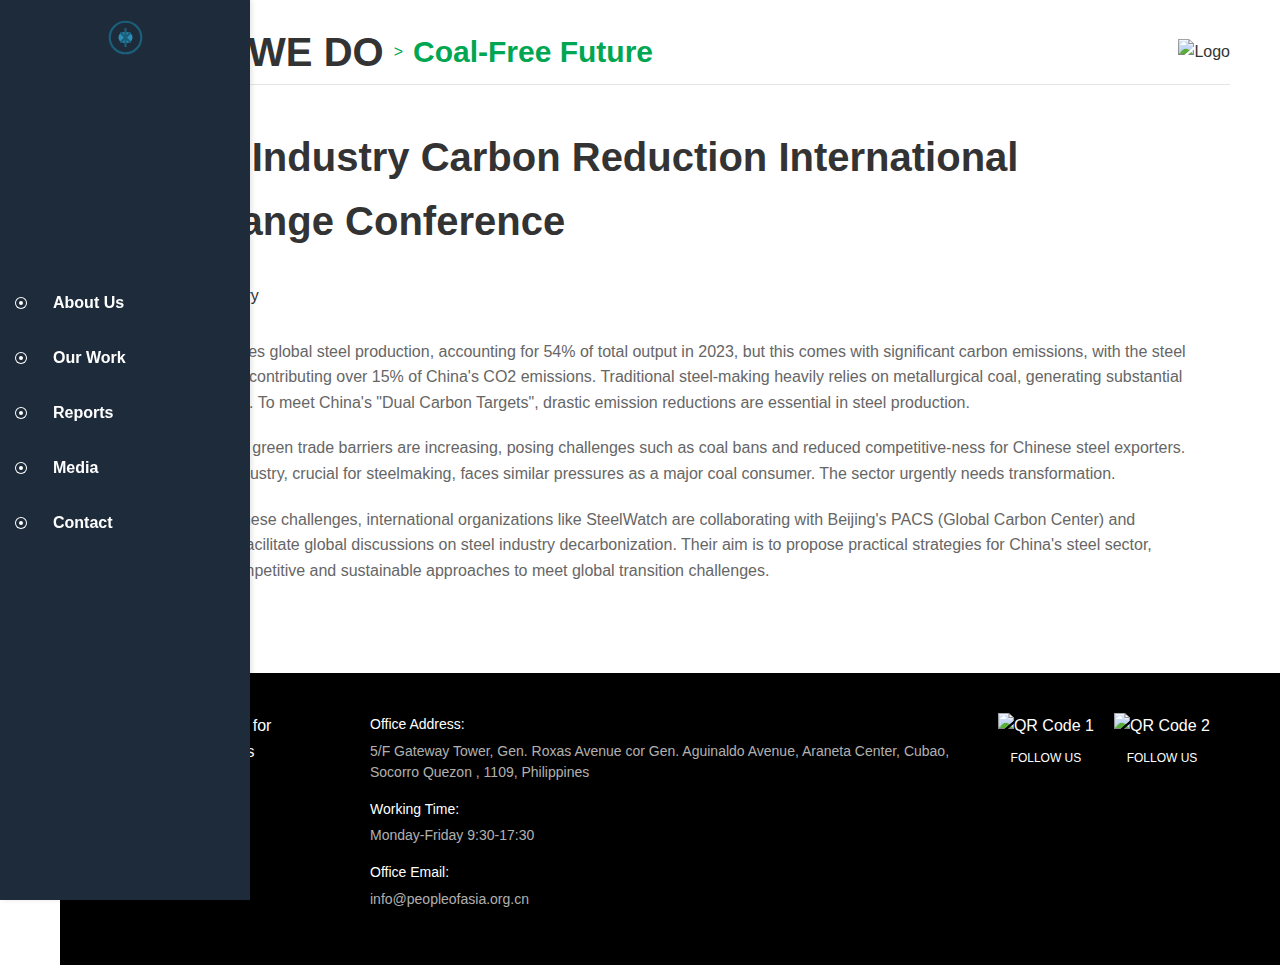
==== commit 666ce745: "edit" ====
--- a/article.html
+++ b/article.html
@@ -4,8 +4,7 @@
     <meta charset="UTF-8">
     <meta name="viewport" content="width=device-width, initial-scale=1.0">
     <title>Climate Risk Horizons</title>
-    <link rel="stylesheet" href="styles.css">
-    <link rel="stylesheet" href="base.css">
+    <link rel="stylesheet" href="assets/style/base.css">
     <link rel="stylesheet" href="https://cdnjs.cloudflare.com/ajax/libs/font-awesome/6.0.0-beta3/css/all.min.css" integrity="sha384-k6RqeWeci5ZR/Lv4MR0sA0FfDOMpYy2f2w5gF4z5F5V5g5F5V5g5F5V5g5F5" crossorigin="anonymous">
 </head>
 <body>
@@ -67,17 +66,17 @@
 
     <main>
         <section>
-            <div class="article-container">
+            <div class="other-container">
                 <nav class="breadcrumb">
-                    <div class="what-we-do">WHAT WE DO</div>
+                    <div class="index-page-title">WHAT WE DO</div>
                     <div class="separator">></div>
                     <div class="current-page">Coal-Free Future</div>
                     <div class="logo-container">
-                        <img src="https://dummyimage.com/100x50" alt="Logo">
+                        <img src="https://dummyimage.com/300x100" alt="Logo">
                     </div>
                 </nav>
 
-                <div class="article-content">
+                <div class="other-content">
                     <h1>Steel Industry Carbon Reduction International Exchange Conference</h1>
                     
                     <div class="article-image">
--- a/assets/style/base.css
+++ b/assets/style/base.css
@@ -0,0 +1,731 @@
+
+
+/* 全局样式 */
+:root {
+    --primary-color: #1a5f7a;
+    --secondary-color: #2c8fb5;
+    --text-color: #333;
+    --light-bg: #f5f5f5;
+    --nav-bg: #1e2b3a;  /* 添加墨蓝色背景 */
+}
+
+* {
+    margin: 0;
+    padding: 0;
+    box-sizing: border-box;
+}
+
+html {
+    font-size: 10px; /* 1rem = 16px */
+}
+
+/* 导航栏样式 */
+.navbar {
+    background: var(--nav-bg);
+    padding: 1.5rem 0.8rem;
+    box-shadow: 2px 0 5px rgba(0,0,0,0.1);
+    position: fixed;
+    height: 100vh;
+    left: 0;
+    top: 0;
+    width: 7rem;
+    z-index: 1000;
+    display: flex;
+    flex-direction: column;
+    align-items: center;
+    transition: all 0.3s ease;
+    overflow: hidden;
+}
+
+/* 导航栏圆点样式 */
+.dot {
+    width: 10px;
+    height: 10px;
+    border-radius: 50%;
+    background-color: white;
+    border: 3px solid  var(--nav-bg);
+    box-shadow: 0 0 0 1px white;
+}
+
+.navbar:hover {
+    width: 250px;
+}
+
+.logo {
+    margin-bottom: 2rem;
+    width: 100%;
+    display: flex;
+    justify-content: center;
+    padding: 0.5rem;
+}
+
+.logo a {
+    display: flex;
+    align-items: center;
+    justify-content: center;
+    transition: transform 0.3s ease;
+}
+
+.logo svg {
+    width: 35px;
+    height: 35px;
+}
+
+.nav-links {
+
+    display: flex;
+    flex-direction: column;
+    gap: 1rem;
+    width: 100%;
+    margin-top: 200px;
+}
+
+.nav-links a {
+    text-decoration: none;
+    color: white;
+    font-weight: 600;
+    transition: all 0.3s ease;
+    padding: 0.8rem;
+    width: 100%;
+    text-align: left;
+    white-space: nowrap;
+    display: flex;
+    align-items: center;
+    gap: 1rem;
+    position: relative;
+    height: 45px; /* 固定高度 */
+    box-sizing: border-box;
+}
+
+.nav-links a:hover {
+    color: var(--secondary-color);
+    background: rgba(255, 255, 255, 0.1);
+}
+
+.nav-links a i {
+    font-size: 1.2rem;
+    min-width: 35px;
+    text-align: center;
+    transition: transform 0.3s ease;
+    opacity: 1;
+    transform: translateX(0);
+}
+
+.nav-links a span {
+    opacity: 0;
+    transform: translateX(-10px);
+    transition: all 0.3s ease;
+    display: none;
+    white-space: nowrap;
+    position: absolute;
+    left: 45px; /* 与图标的宽度对应 */
+}
+
+.navbar:hover .nav-links a span {
+    opacity: 1;
+    transform: translateX(0);
+    display: inline-block;
+}
+
+/* 子菜单样式 */
+.navbar .submenu {
+    max-height: 0;
+    overflow: hidden;
+    transition: max-height 0.1s ease-in-out;
+    z-index: 1;
+}
+
+.navbar .dropdown:hover .submenu {
+    max-height: 200px; /* Adjust as needed */
+}
+
+/* 子菜单项样式 */
+.nav-links .submenu  a {
+    text-decoration: none;
+    color: #0e6ba8;
+    font-weight: 600;
+    transition: all 0.3s ease;
+    padding: 1.2rem 2.8rem;
+    width: 100%;
+    text-align: left;
+    white-space: nowrap;
+    display: flex;
+    align-items: center;
+    gap: 1rem;
+    position: relative;
+    height: 25px; /* 固定高度 */
+    box-sizing: border-box;
+}
+
+.nav-links .submenu  a:hover{
+    color: #002c4e;
+    background-color: #1178ba;
+}
+
+
+
+
+
+
+body {
+    font-family: 'Open Sans', sans-serif;
+    line-height: 1.6;
+    color: var(--text-color);
+    font-size: 1.6rem;
+}
+
+
+
+main{
+    z-index: 0;
+}
+
+
+.container {
+    max-width: 180rem;
+    margin: 0 auto;
+    padding: 0 5rem;
+}
+
+
+/* 主内容区域样式 */
+main {
+    margin-left: 70px;
+    width: calc(100% - 70px);
+    transition: margin-left 0.3s ease, width 0.3s ease;
+}
+
+
+.navbar:hover ~ main {
+    margin-left: 250px;
+    width: calc(100% - 250px);
+}
+
+
+/*other page nav-top*/
+.logo-container {
+    margin-left: auto; /* 将logo推到右边 */
+}
+
+.breadcrumb {
+
+    gap: 10px;
+    margin-bottom: 40px;
+    display: flex;
+    align-items: center;
+    justify-content: space-between; /* 使内容分散对齐 */
+    margin-bottom: 40px;
+    border-bottom: 1px solid #e5e5e5;
+}
+
+.index-page-title {
+    font-weight: bold;
+    font-size: 4rem;
+    color: #333;
+}
+
+.separator {
+    color: #00A651;
+}
+
+.current-page {
+    color: #00A651;
+    font-weight: bold;
+    font-size: 3rem;
+}
+
+
+/*container*/
+.other-container {
+    max-width: 1800px;
+    margin: 0 auto;
+    padding: 20px 50px;
+    margin-bottom: 5rem;
+}
+
+.other-content{
+    max-width: 1100px;
+    margin: 0 auto;
+    padding: 0 20px;
+}
+
+.other-content h1 {
+    font-size: 4rem;
+    color: #333;
+    margin-bottom: 30px;
+}
+
+.other-content img{
+    width: 100%;
+    height: auto;
+    max-width: 100%; 
+    margin-bottom: 30px;   
+}
+
+
+.article-text {
+    color: #666;
+    line-height: 1.6;
+    font-size: 1.6rem;
+}
+
+.article-text p {
+    margin-bottom: 2rem;
+}
+
+
+
+
+
+/*list stsrt*/
+
+.list-content{
+    max-width: 1800px;
+    margin: 0 auto;
+    padding: 0 20px;
+}
+
+.article-list {
+    display: flex;
+    flex-direction: column;
+    gap: 30px;
+}
+
+.article-item {
+    display: flex;
+    gap: 30px;
+    padding-top: 10px;
+    padding-bottom: 10px;
+    padding-left: 10px;
+    border-bottom: 1px solid #eee;
+    padding: 40px;
+}
+
+.article-item:hover{
+    box-shadow: 2px 0px 10px rgba(0, 0, 0, 0.1);
+}
+
+ /* 鼠标悬停时放大图片 */
+/* .article-item:hover .article-image img {
+    transform: scale(1.1);
+} */
+
+
+/* .article-image {
+    flex: 0 0 650px;
+} */
+
+.article-image img,.article-text img{
+    width: 100%;
+    max-width: 100%;
+    height: auto;
+
+    object-fit: cover;
+    transition: transform 0.3s ease; /* 添加平滑过渡效果 */
+}
+
+
+.article-info {
+    flex: 6;
+    display: flex;
+    flex-direction: column;
+    position: relative; /* 添加相对定位 */
+
+}
+
+.date {
+    flex: 1;
+    display: flex;
+    color: #999;
+    font-size: 14px;
+}
+
+.article-info h2 {
+    font-size: 2.4rem;
+    color: #333;
+    margin-bottom: 15px;
+    line-height: 1.3;
+    text-align: left;
+}
+
+.article-info p {
+    color: #666;
+    line-height: 1.6;
+    margin-bottom: 20px;
+    flex-grow: 0.5;
+}
+
+.read-more {
+    align-self: flex-end; /* 右对齐 */
+    display: inline-block;
+    padding: 8px 16px;
+    background-color: #00A651;
+    color: white;
+    text-decoration: none;
+    border-radius: 4px;
+    font-size: 14px;
+    transition: background-color 0.3s;
+    margin-top: 0; /* 推到底部 */
+    flex-grow: 1; 
+}
+
+.read-more:hover {
+    background-color: #008c44;
+}
+
+@media (max-width: 1000px) {
+
+    .list-content{
+
+        margin: 0 auto;
+        padding: 0 5px;
+    }
+    
+    .article-list {
+        gap: 10px;
+    }
+    
+    .article-item {
+        display: flex;
+        gap: 10px;
+        padding-top: 5px;
+        padding-bottom: 5px;
+        padding-left: 5px;
+        border-bottom: 1px solid #eee;
+        padding: 10px;
+    }
+    
+    .article-item {
+        flex-direction: column;
+    }
+
+}
+/*list end*/
+
+
+/*report content start*/
+.reoport-content{
+    width: 100%;
+    max-width: 1220px;
+    padding: auto;
+    margin: 0 auto;
+    display: flex;
+    flex-wrap: wrap; /* 允许换行 */
+    justify-content: space-between; /* 在行之间均匀分配空间 */
+
+}
+.report-grid {
+    display: grid;
+    grid-template-columns: repeat(3, 1fr);
+    gap:75px 45px;
+}
+
+@media (max-width: 1200px)  {
+    .reoport-content{
+        width: 100%;
+        padding: auto
+    }
+    .report-grid {
+        display: grid;
+        grid-template-columns: repeat(2, 1fr); /* 自动填充 */
+        gap: 20px; /* 可选：设置间距 */
+    }
+}
+
+@media (max-width: 768px)  {
+    .reoport-content{
+        width: 100%;
+        padding: 0 10px;
+    }
+    .report-grid {
+        display: grid;
+        grid-template-columns: repeat(1, 1fr); /* 自动填充 */
+        gap: 10px; /* 可选：设置间距 */
+    }
+}
+
+.report-item {
+    position: relative;
+    aspect-ratio: 3/4;
+    overflow: hidden;
+    border-radius: 8px;
+    box-shadow: 0 2px 10px rgba(0,0,0,0.1);
+}
+
+.report-item img {
+    width: 100%;
+    height: 100%;
+    object-fit: cover;
+    transition: transform 0.3s ease;
+}
+
+.report-item:hover img {
+    transform: scale(1.05);
+}
+
+/*report content end*/
+
+
+/* 页脚样式 */
+footer {
+    background-color: #000;
+    color: #fff;
+    padding: 40px 0;
+    margin-left: 60px;
+    width: calc(100% - 60px);
+    transition: margin-left 0.3s ease, width 0.3s ease;
+}
+
+.navbar:hover ~ footer {
+    margin-left: 250px;
+    width: calc(100% - 250px);
+}
+
+.footer-content {
+    display: flex;
+    justify-content: space-between;
+    align-items: flex-start;
+    gap: 40px;
+    margin: 0 auto;
+    max-width: 1200px;
+    padding: 0 20px;
+}
+
+.footer-logo img {
+    max-width: 200px;
+    height: auto;
+}
+
+.footer-contact-info {
+    flex: 1;
+}
+
+.contact-item {
+    margin-bottom: 15px;
+}
+
+.contact-item span {
+    display: block;
+    color: #fff;
+    font-size: 14px;
+    margin-bottom: 5px;
+}
+
+.contact-item p {
+    color: rgba(255, 255, 255, 0.7);
+    font-size: 14px;
+    line-height: 1.5;
+    margin: 0;
+}
+
+.footer-qr-codes {
+    display: flex;
+    gap: 20px;
+}
+
+.qr-code {
+    text-align: center;
+}
+
+.qr-code img {
+    width: 100px;
+    height: 100px;
+    margin-bottom: 10px;
+}
+
+.qr-code p {
+    color: #fff;
+    font-size: 12px;
+    margin: 0;
+}
+
+@media (max-width: 768px) {
+
+    /*头部样式*/
+    .index-page-title {
+
+        font-size: 20px;
+
+    }
+    
+    .separator {
+        color: #00A651;
+    }
+    
+    .current-page {
+
+        font-size: 15px;
+    }
+
+    .logo-container img{
+        width: 100%;
+        max-width: 100%;
+        height: auto;
+    }
+
+    /* 页脚样式 */
+    footer {
+        margin-left: 0;
+        width: 100%;
+    }
+
+    .footer-content {
+        flex-direction: column;
+        align-items: center;
+        text-align: center;
+    }
+
+    .footer-logo {
+        margin-bottom: 30px;
+    }
+
+    .footer-qr-codes {
+        margin-top: 30px;
+    }
+}
+
+
+
+
+
+/* 移动端样式调整 */
+@media (max-width: 768px) {
+    body {
+        padding-top: 70px;
+    }
+
+    .navbar {
+        width: 100%;
+        height: 70px;
+        padding: 1rem;
+        flex-direction: row;
+        justify-content: space-between;
+        align-items: center;
+        position: fixed;
+        top: 0;
+        left: 0;
+        overflow: visible;
+        background-color: var(--nav-bg);
+    }
+
+    .logo {
+        margin-bottom: 0;
+        width: auto;
+        padding: 0;
+    }
+
+    .logo svg {
+        width: 30px;
+        height: 30px;
+    }
+
+    .nav-links {
+        display: none;
+        position: fixed;
+        top: 70px;
+        left: 0;
+        right: 0;
+        bottom: 0;
+        background-color: var(--nav-bg);
+        padding: 0;
+        margin: 0;
+        height: calc(100vh - 70px);
+        overflow-y: auto;
+        flex-direction: column;
+        z-index: 999;
+        transition: none;
+    }
+
+    .nav-links.active {
+        display: flex;
+    }
+
+    .nav-links a {
+        padding: 1rem 1.5rem;
+        height: auto;
+        width: 100%;
+        border-bottom: 1px solid rgba(255, 255, 255, 0.1);
+        display: flex;
+        align-items: center;
+        color: white;
+        background: none;
+        transition: background-color 0.3s ease;
+    }
+
+    .nav-links a:hover {
+        background-color: rgba(255, 255, 255, 0.1);
+    }
+
+    .nav-links a i {
+        min-width: 24px;
+        margin-right: 1rem;
+        opacity: 1;
+        transform: none;
+    }
+
+    .nav-links a span {
+        position: static;
+        opacity: 1;
+        transform: none;
+        display: inline-block;
+        white-space: normal;
+        color: white;
+    }
+
+    .menu-toggle {
+        display: flex;
+        align-items: center;
+        justify-content: center;
+        font-size: 1.5rem;
+        color: white;
+        cursor: pointer;
+        padding: 0.5rem;
+        width: 40px;
+        height: 40px;
+        z-index: 1001;
+        background: none;
+        border: none;
+    }
+
+    .menu-toggle:hover {
+        background-color: rgba(255, 255, 255, 0.1);
+        border-radius: 4px;
+    }
+
+    main {
+        margin-left: 0;
+        width: 100%;
+        padding-top: 0;
+    }
+
+    .navbar:hover {
+        width: 100%;
+    }
+
+    .navbar:hover ~ main {
+        margin-left: 0;
+        width: 100%;
+    }
+
+    .navbar:hover .nav-links a span {
+        opacity: 1;
+        transform: none;
+    }
+}
+
+
+
+
+@media (-webkit-min-device-pixel-ratio: 1.5), (min-resolution: 120dpi) {
+    .app-main {
+      transform: scale(0.665, 0.665);
+      transform-origin: left top;
+    }
+  }
+  @media (-webkit-min-device-pixel-ratio: 1.25) {
+    .app-main {
+      transform: scale(0.799, 0.799);
+      transform-origin: left top;
+    }
+  }
+  